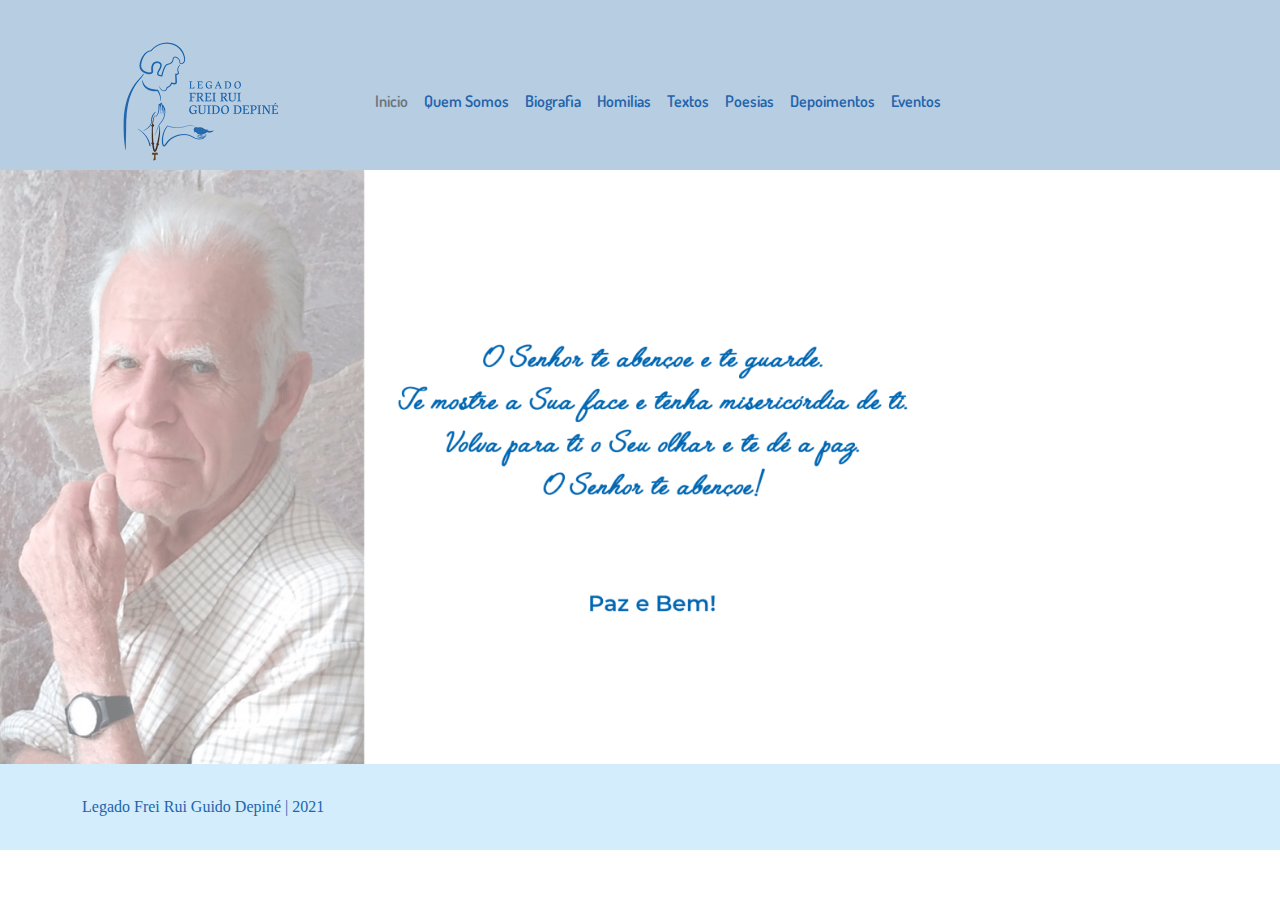
==== index.html @ 9355dae0 "first" ====
<!DOCTYPE html>
<html lang="en">

<head>
  <meta charset="UTF-8">
  <meta http-equiv="X-UA-Compatible" content="IE=edge">
  <meta name="viewport" content="width=device-width, initial-scale=1.0">
  <title>Free rounded-circle</title>
  <link rel="stylesheet" href="css/bootstrap.min.css">
  <link rel="stylesheet" href="/css/style.css">
  <link rel="preconnect" href="https://fonts.googleapis.com">
  <link rel="preconnect" href="https://fonts.gstatic.com" crossorigin>
  <link href="https://fonts.googleapis.com/css2?family=Dosis:wght@200;300;400;500;600;700;800&display=swap" rel="stylesheet">
  <!-- Font Awesome -->
  <link rel="stylesheet" href="https://use.fontawesome.com/releases/v5.3.1/css/all.css" integrity="sha384-mzrmE5qonljUremFsqc01SB46JvROS7bZs3IO2EmfFsd15uHvIt+Y8vEf7N7fWAU" crossorigin="anonymous">

</head>

<body>
  <header class="p-3 bg-custom-header text-white">
    <div id="teste" class="container">
      <div class="d-flex flex-wrap align-items-center justify-content-center justify-content-lg-start">
        <a href="/" class="d-flex align-items-center mb-2 mb-lg-0 text-white text-decoration-none">
          <img src="/imgs/logo.png" width="170" height="170" alt="">

          <ul class="mg-left nav col-12 col-lg-auto me-lg-auto mb-2 justify-content-center mb-md-0">
            <li><a href="#" class="nav-link px-2 text-secondary">Inicio</a></li>

            <div class="drop-fonts dropdown nav-link px-2 text-bg">
              <a class="drop-color" type="button" id="dropdownMenuButton1" data-bs-toggle="dropdown" aria-expanded="false">
                Quem Somos
              </a>


              <ul class="dropdown-menu" aria-labelledby="dropdownMenuButton1">
                <li><a class="dropdown-item nav-link text-sub px-2" href="#quem-somos">Quem Somos</a></li>
                <li><a class="dropdown-item nav-link text-sub px-2" href="#">Carisma Franciscano</a></li>

              </ul>
            </div>
            <li><a href="#" class="nav-link px-2 text-bg">Biografia</a></li>
            <li><a href="#" class="nav-link px-2 text-bg">Homilias</a></li>
            <li><a href="#" class="nav-link px-2 text-bg">Textos</a></li>
            <li><a href="#" class="nav-link px-2 text-bg">Poesias</a></li>
            <div class="drop-fonts dropdown nav-link px-2 text-bg">
              <a class="drop-color" type="button" id="dropdownMenuButton1" data-bs-toggle="dropdown" aria-expanded="false">
                Depoimentos
              </a>


              <ul class="dropdown-menu" aria-labelledby="dropdownMenuButton1">
                <li><a class="dropdown-item nav-link text-sub px-2" href="#">Depoimentos</a></li>
                <li><a class="dropdown-item nav-link text-sub px-2" href="#">Histórias do Frei Rui </a></li>

              </ul>
            </div>
            <div class="drop-fonts dropdown nav-link px-2 text-bg">
              <a class="drop-color" type="button" id="dropdownMenuButton1" data-bs-toggle="dropdown" aria-expanded="false">
                Eventos
              </a>


              <ul class="dropdown-menu" aria-labelledby="dropdownMenuButton1">
                <li><a class="dropdown-item nav-link text-sub px-2" href="#">Eventos</a></li>
                <li><a class="dropdown-item nav-link text-sub px-2" href="#">Ações Culturais</a></li>
                <li><a class="dropdown-item nav-link text-sub px-2" href="#">Ações de Ajuda ao Próximo
                  </a></li>

              </ul>
            </div>

          </ul>





      </div>
    </div>
  </header>

  <section id="home">
    <div class="row">
      <div class="col-md-6 d-flex align-self-center">
        <img width="940" height="594" src="/imgs/home-mensagem.png" alt="">
      </div>


  </section>


  <footer class="">
    <div class="container">
      <div class="row">
        <div class="col-md-8">
          <span>Legado Frei Rui Guido Depiné | 2021
          </span>
        </div>
        <div class="col-md-4 d-flex justify-content-end">
          <a href="" class="btn btn-outline">
            <i class="fab fa-facebook"></i>
          </a>

          <a href="" class="btn btn-outline ml-2">
            <i class="fab fa-youtube"></i>
          </a>
        </div>
      </div>
    </div>
  </footer>

  </div>




  <script src="js/bootstrap.bundle.min.js"></script>

</body>

</html>
---- css/style.css ----
* {
  margin: 0;
  padding: 0;
  box-sizing: border-box;
}

/* body {
  margin: 0;
} */

.bg-custom-header {
  background-color: #b7cde2;
}

.text-bg {
  color: #2364ac !important;
}

.dropdown:hover > .dropdown-menu {
  display: block;
  background-color: #91b4d5;
  border: none;
  color: white !important;
}

.text-sub {
  color: white;
}

.drop-color {
  text-decoration: none;
  color: #2364ac;
}

.container li {
  font-weight: 600;
  font-family: dosis;
}

.drop-fonts {
  font-weight: 600;
  font-family: dosis;
}

.mg-left {
  margin-left: 80px;
}

#teste li a:hover {
  color: #464e52 !important;
}

.drop-color:hover {
  color: #464e52;
}

/* header */
header {
  height: 170px;
  width: 1349px;
}
/* Fim header */

/* Footer */

footer {
  background-color: #d3edfc;
  padding-top: 31px;
  padding-bottom: 31px;
  color: #2264ac;
  font-family: roboto;
  font-weight: 300;
}

/* Quem somos */

.h1-quemsomos h1 {
  color: #2264ac;
  font-family: 'Dosis', Arial, Helvetica, 'Nimbus Sans L', sans-serif;
  font-size: 40px;
  line-height: 52px;
  font-weight: normal;
  font-style: normal;
  text-transform: none;
  text-decoration: none;
  padding-top: 30px;
  margin-top: 0px;
  margin-bottom: 20px;
}

.p-quemsomos p {
  font-family: 'Roboto', Arial, Helvetica, 'Nimbus Sans L', sans-serif;
  font-size: 16px;
  line-height: 24px;
  font-weight: 300;
  font-style: normal;
  padding: 0 0 20px;
  margin: 0;
}

.p-center {
  width: 980px;
  padding: 0 20px;
  margin: 0 auto;
}

.p-carisma p {
  font-family: 'Roboto', Arial, Helvetica, 'Nimbus Sans L', sans-serif;
  font-size: 16px;
  line-height: 24px;
  font-weight: 300;
  font-style: normal;
  padding: 0 0 20px;
  margin: 0;
}

.h2-carisma {
  font-family: 'Dosis', Arial, Helvetica, 'Nimbus Sans L', sans-serif;
  font-size: 24px;
  line-height: 32px;
  font-weight: 500;
  font-style: normal;
  text-transform: none;
  text-decoration: none;
}
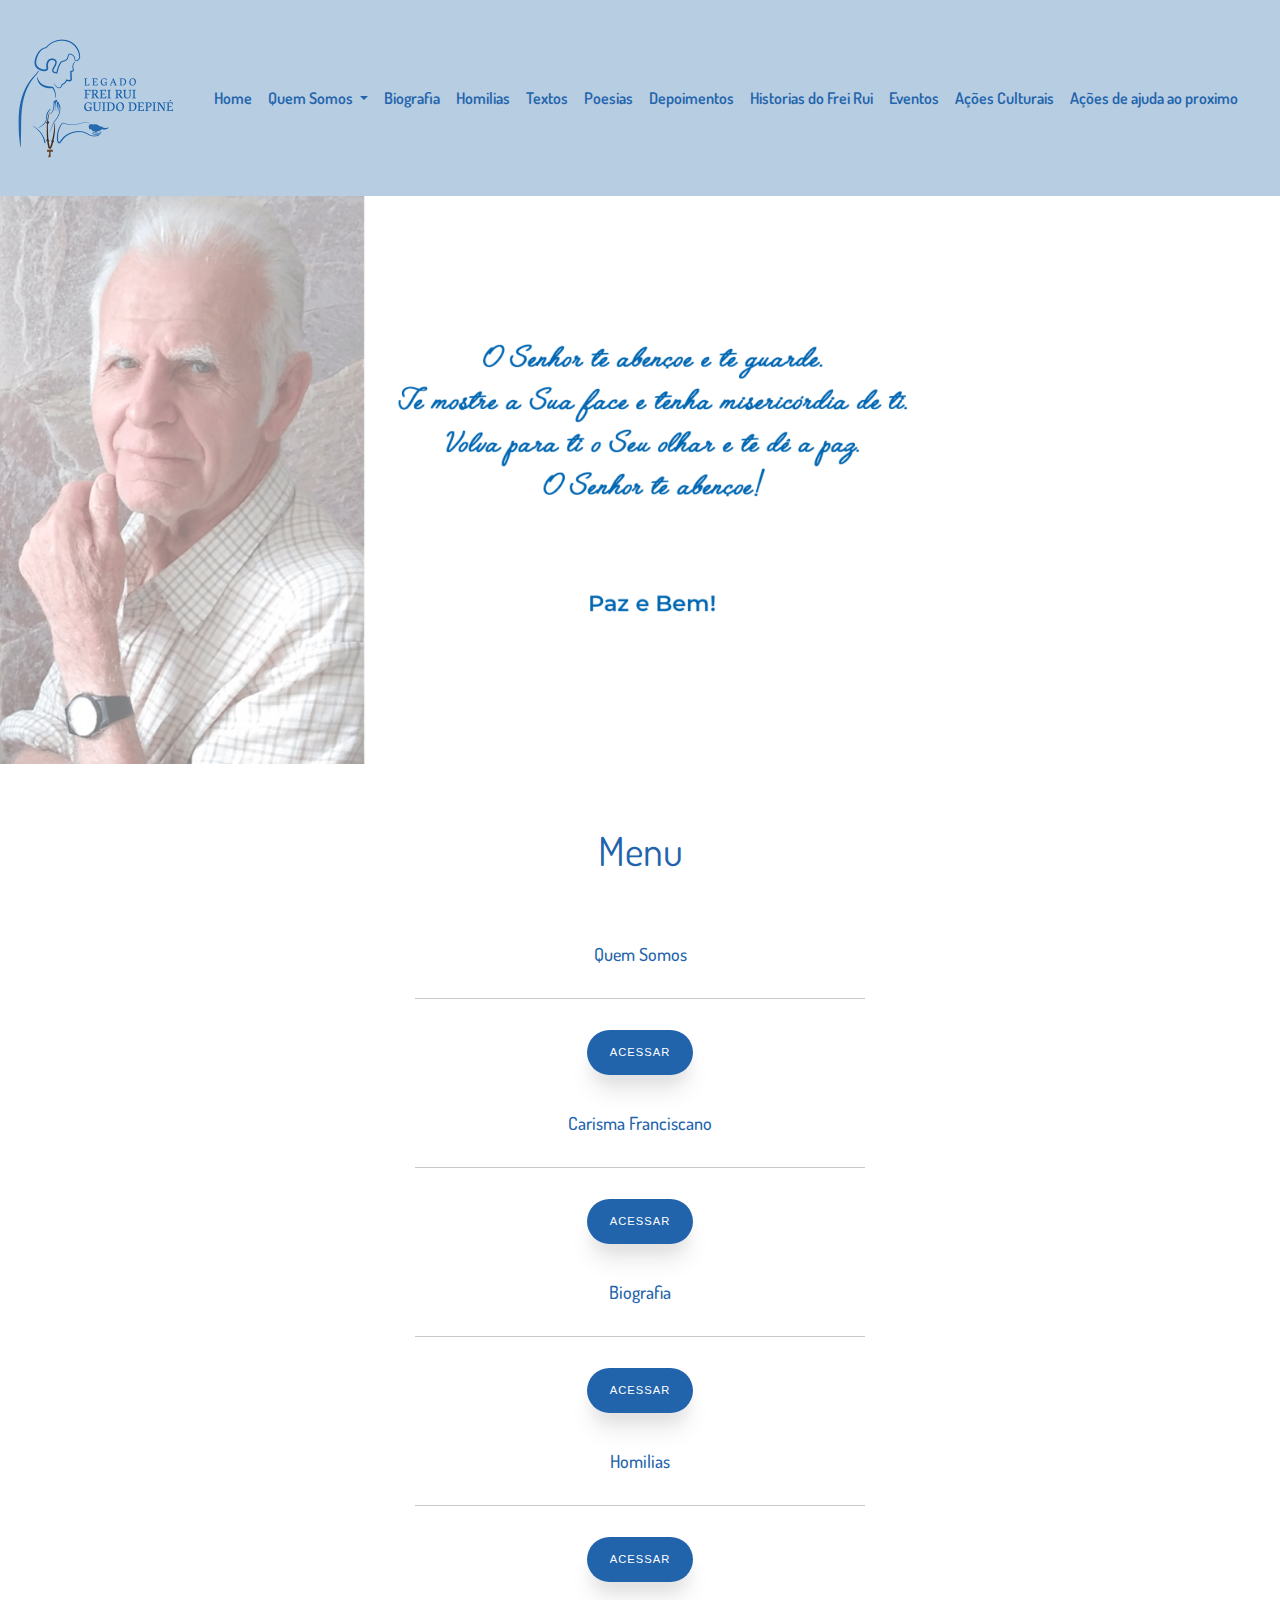
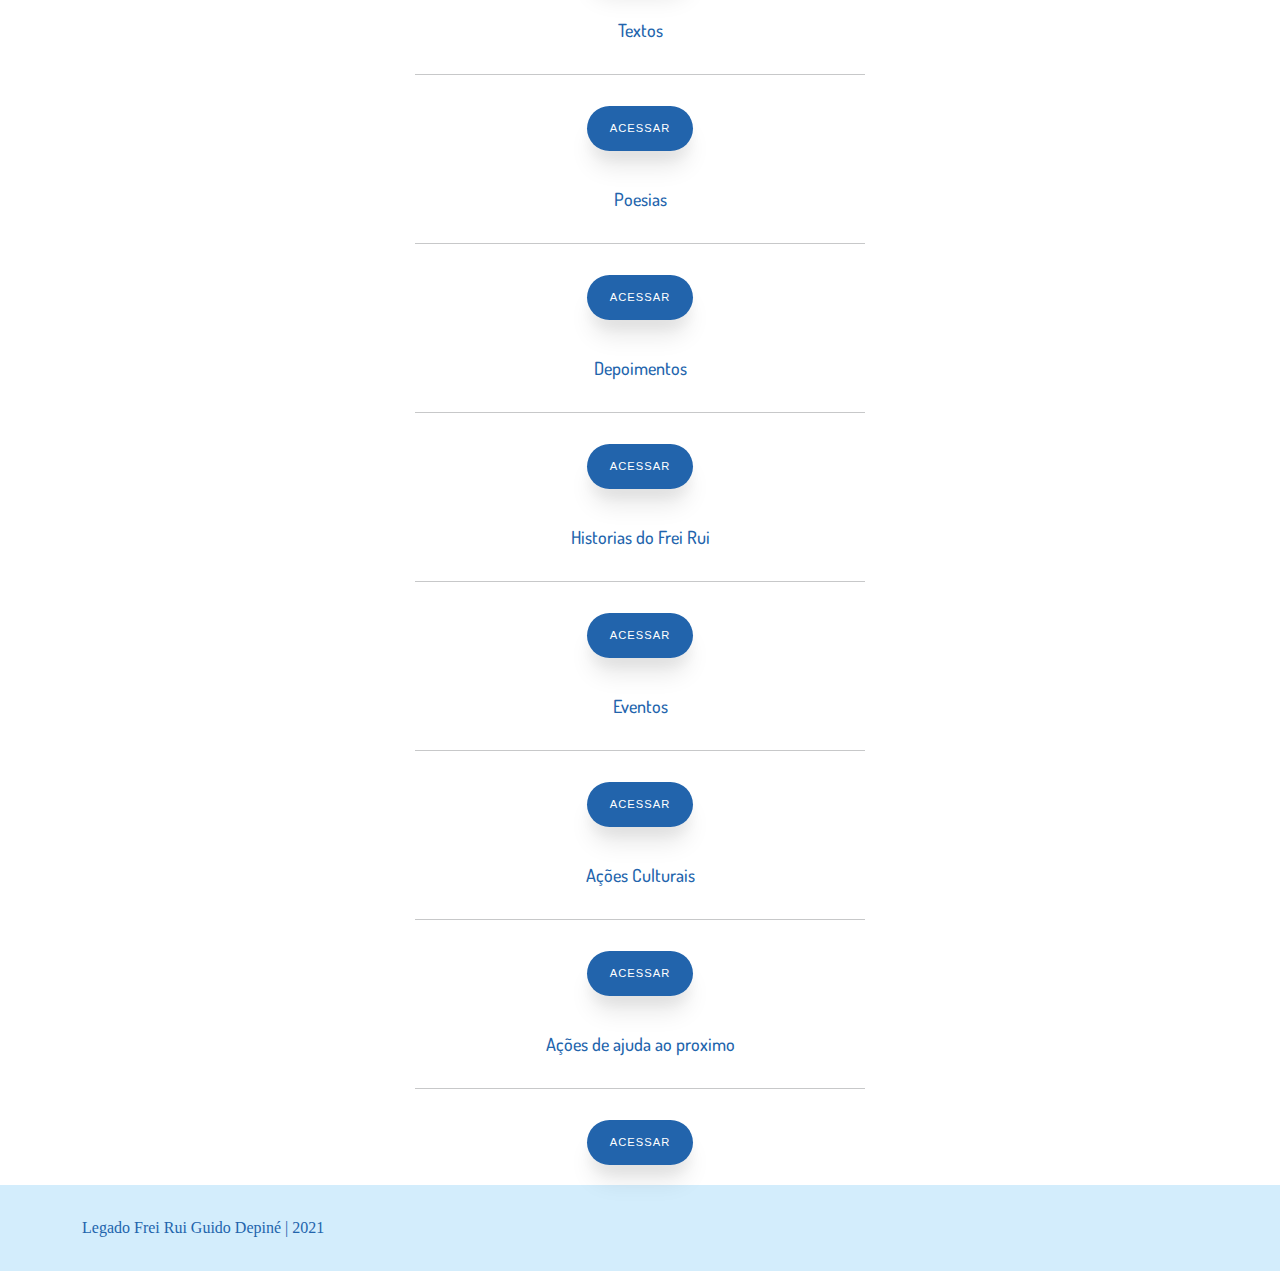
==== commit 95b71eca: "atualizacaodetalhes" ====
--- a/index.html
+++ b/index.html
@@ -5,7 +5,7 @@
   <meta charset="UTF-8">
   <meta http-equiv="X-UA-Compatible" content="IE=edge">
   <meta name="viewport" content="width=device-width, initial-scale=1.0">
-  <title>Free rounded-circle</title>
+  <title>Home</title>
   <link rel="stylesheet" href="css/bootstrap.min.css">
   <link rel="stylesheet" href="/css/style.css">
   <link rel="preconnect" href="https://fonts.googleapis.com">
@@ -17,91 +17,180 @@
 </head>
 
 <body>
-  <header class="p-3 bg-custom-header text-white">
-    <div id="teste" class="container">
-      <div class="d-flex flex-wrap align-items-center justify-content-center justify-content-lg-start">
-        <a href="/" class="d-flex align-items-center mb-2 mb-lg-0 text-white text-decoration-none">
+  <header class=" text-white">
+    <nav class="navbar navbar-expand-lg navbar-light bg-light">
+      <div class="container-fluid">
+        <a class="navbar-brand" href="index.html">
           <img src="/imgs/logo.png" width="170" height="170" alt="">
-
-          <ul class="mg-left nav col-12 col-lg-auto me-lg-auto mb-2 justify-content-center mb-md-0">
-            <li><a href="#" class="nav-link px-2 text-secondary">Inicio</a></li>
-
-            <div class="drop-fonts dropdown nav-link px-2 text-bg">
-              <a class="drop-color" type="button" id="dropdownMenuButton1" data-bs-toggle="dropdown" aria-expanded="false">
+        </a>
+        <button class="navbar-toggler" type="button" data-bs-toggle="collapse" data-bs-target="#navbarSupportedContent" aria-controls="navbarSupportedContent" aria-expanded="false" aria-label="Toggle navigation">
+          <span class="navbar-toggler-icon"></span>
+        </button>
+        <div class="drop-fonts px-2 text-bg collapse navbar-collapse" id="navbarSupportedContent">
+          <ul class="navbar-nav me-auto mb-2 mb-lg-0">
+            <li class="nav-item">
+              <a class="nav-link active" aria-current="page" href="index.html">Home</a>
+            </li>
+
+            <li class="nav-item dropdown">
+              <a class="nav-link dropdown-toggle" href="#" id="navbarDropdown" role="button" data-bs-toggle="dropdown" aria-expanded="false">
                 Quem Somos
               </a>
-
-
-              <ul class="dropdown-menu" aria-labelledby="dropdownMenuButton1">
-                <li><a class="dropdown-item nav-link text-sub px-2" href="#quem-somos">Quem Somos</a></li>
-                <li><a class="dropdown-item nav-link text-sub px-2" href="#">Carisma Franciscano</a></li>
-
+              <ul class="dropdown-menu" aria-labelledby="navbarDropdown">
+                <li><a class="dropdown-item" href="quem-somos.html">Quem Somos</a></li>
+                <li><a class="dropdown-item" href="carisma-franciscano.html">Carisma Franciscano</a></li>
               </ul>
-            </div>
-            <li><a href="#" class="nav-link px-2 text-bg">Biografia</a></li>
-            <li><a href="#" class="nav-link px-2 text-bg">Homilias</a></li>
-            <li><a href="#" class="nav-link px-2 text-bg">Textos</a></li>
-            <li><a href="#" class="nav-link px-2 text-bg">Poesias</a></li>
-            <div class="drop-fonts dropdown nav-link px-2 text-bg">
-              <a class="drop-color" type="button" id="dropdownMenuButton1" data-bs-toggle="dropdown" aria-expanded="false">
-                Depoimentos
-              </a>
-
-
-              <ul class="dropdown-menu" aria-labelledby="dropdownMenuButton1">
-                <li><a class="dropdown-item nav-link text-sub px-2" href="#">Depoimentos</a></li>
-                <li><a class="dropdown-item nav-link text-sub px-2" href="#">Histórias do Frei Rui </a></li>
-
-              </ul>
-            </div>
-            <div class="drop-fonts dropdown nav-link px-2 text-bg">
-              <a class="drop-color" type="button" id="dropdownMenuButton1" data-bs-toggle="dropdown" aria-expanded="false">
-                Eventos
-              </a>
-
-
-              <ul class="dropdown-menu" aria-labelledby="dropdownMenuButton1">
-                <li><a class="dropdown-item nav-link text-sub px-2" href="#">Eventos</a></li>
-                <li><a class="dropdown-item nav-link text-sub px-2" href="#">Ações Culturais</a></li>
-                <li><a class="dropdown-item nav-link text-sub px-2" href="#">Ações de Ajuda ao Próximo
-                  </a></li>
-
-              </ul>
-            </div>
+
+
+
+            <li class="nav-item">
+              <a class="nav-link" href="biografia.html">Biografia</a>
+            </li>
+
+            <li class="nav-item">
+              <a class="nav-link" href="homilias.html">Homilias</a>
+            </li>
+
+            <li class="nav-item">
+              <a class="nav-link" href="textos.html">Textos</a>
+            </li>
+
+            <li class="nav-item">
+              <a class="nav-link" href="poesias.html">Poesias</a>
+            </li>
+
+            <li class="nav-item">
+              <a class="nav-link" href="depoimentos.html">Depoimentos</a>
+            </li>
+
+            <li class="nav-item">
+              <a class="nav-link" href="historias-frei-rui.html">Historias do Frei Rui</a>
+            </li>
+
+            <li class="nav-item">
+              <a class="nav-link" href="eventos.html">Eventos</a>
+            </li>
+
+            <li class="nav-item">
+              <a class="nav-link" href="acoes-culturais.html">Ações Culturais</a>
+            </li>
+
+            <li class="nav-item">
+              <a class="nav-link" href="acoes-ajuda-ao-proximo.html">Ações de ajuda ao proximo</a>
+            </li>
+
+
+
+            </li>
+
+
 
           </ul>
 
-
-
-
-
-      </div>
-    </div>
+        </div>
+      </div>
+    </nav>
   </header>
+
+  
 
   <section id="home">
     <div class="row">
       <div class="col-md-6 d-flex align-self-center">
-        <img width="940" height="594" src="/imgs/home-mensagem.png" alt="">
-      </div>
-
-
+        <img class="img-mobile" width="940" height="594" src="/imgs/home-mensagem.png" alt="">
+      </div>
+
+
+      <div style="padding-bottom: 30px; padding-top: 30px;" class="d-flex justify-content-center h1-quemsomos">
+        <h1>Menu
+        </h1>
+      </div>
+
+
+
+      <div class="d-flex title-homilias flex-column align-items-center justify-content-center">
+        <span class="span-padding">Quem Somos</span>
+        <hr color="#544f4f" width="450">
+
+        <div class="btn-custom"><button class="button-bb">Acessar</button></div>
+      </div>
+
+
+      <div class=" d-flex title-homilias flex-column align-items-center justify-content-center">
+        <span class="span-padding">Carisma Franciscano</span>
+        <hr color="#544f4f" width="450">
+        <div class="btn-custom"><button class="button-bb">Acessar</button></div>
+      </div>
+
+      <div class=" d-flex title-homilias flex-column align-items-center justify-content-center">
+        <span class="span-padding">Biografia</span>
+        <hr color="#544f4f" width="450">
+        <div class="btn-custom"><button class="button-bb">Acessar</button></div>
+      </div>
+
+      <div class=" d-flex title-homilias flex-column align-items-center justify-content-center">
+        <span class="span-padding">Homilias</span>
+        <hr color="#544f4f" width="450">
+        <div class="btn-custom"><button class="button-bb">Acessar</button></div>
+      </div>
+
+      <div class=" d-flex title-homilias flex-column align-items-center justify-content-center">
+        <span class="span-padding">Textos</span>
+        <hr color="#544f4f" width="450">
+        <div class="btn-custom"><button class="button-bb">Acessar</button></div>
+      </div>
+
+      <div class=" d-flex title-homilias flex-column align-items-center justify-content-center">
+        <span class="span-padding">Poesias</span>
+        <hr color="#544f4f" width="450">
+        <div class="btn-custom"><button class="button-bb">Acessar</button></div>
+      </div>
+
+      <div class=" d-flex title-homilias flex-column align-items-center justify-content-center">
+        <span class="span-padding">Depoimentos</span>
+        <hr color="#544f4f" width="450">
+        <div class="btn-custom"><button class="button-bb">Acessar</button></div>
+      </div>
+
+      <div class=" d-flex title-homilias flex-column align-items-center justify-content-center">
+        <span class="span-padding">Historias do Frei Rui</span>
+        <hr color="#544f4f" width="450">
+        <div class="btn-custom"><button class="button-bb">Acessar</button></div>
+      </div>
+
+      <div class=" d-flex title-homilias flex-column align-items-center justify-content-center">
+        <span class="span-padding">Eventos</span>
+        <hr color="#544f4f" width="450">
+        <div class="btn-custom"><button class="button-bb">Acessar</button></div>
+      </div>
+
+      <div class=" d-flex title-homilias flex-column align-items-center justify-content-center">
+        <span class="span-padding">Ações Culturais</span>
+        <hr color="#544f4f" width="450">
+        <div class="btn-custom"><button class="button-bb">Acessar</button></div>
+      </div>
+
+      <div class=" d-flex title-homilias flex-column align-items-center justify-content-center">
+        <span class="span-padding">Ações de ajuda ao proximo</span>
+        <hr color="#544f4f" width="450">
+        <div class="btn-custom"><button class="button-bb">Acessar</button></div>
+      </div>
   </section>
 
 
   <footer class="">
     <div class="container">
       <div class="row">
-        <div class="col-md-8">
+        <div class="col-md-8 text-footer">
           <span>Legado Frei Rui Guido Depiné | 2021
           </span>
         </div>
-        <div class="col-md-4 d-flex justify-content-end">
-          <a href="" class="btn btn-outline">
+        <div class="col-md-4 d-flex justify-content-end icons-footer">
+          <a href="https://www.facebook.com/Legado-do-Frei-Rui-Depin%C3%A9-101772318808572/" class="btn btn-outline">
             <i class="fab fa-facebook"></i>
           </a>
 
-          <a href="" class="btn btn-outline ml-2">
+          <a href="https://www.youtube.com/channel/UCNC-pWwv7UpVAOZ9nBH7-HA" class="btn btn-outline ml-2">
             <i class="fab fa-youtube"></i>
           </a>
         </div>
@@ -113,7 +202,7 @@
 
 
 
-
+  <script src="https://cdn.jsdelivr.net/npm/bootstrap@5.0.2/dist/js/bootstrap.bundle.min.js" integrity="sha384-MrcW6ZMFYlzcLA8Nl+NtUVF0sA7MsXsP1UyJoMp4YLEuNSfAP+JcXn/tWtIaxVXM" crossorigin="anonymous"></script>
   <script src="js/bootstrap.bundle.min.js"></script>
 
 </body>
--- a/css/style.css
+++ b/css/style.css
@@ -4,15 +4,15 @@
   box-sizing: border-box;
 }
 
-/* body {
-  margin: 0;
-} */
+body {
+  overflow-x: hidden;
+}
 
 .bg-custom-header {
   background-color: #b7cde2;
 }
 
-.text-bg {
+.text-bg a {
   color: #2364ac !important;
 }
 
@@ -58,6 +58,10 @@
 header {
   height: 170px;
   width: 1349px;
+}
+
+.navbar {
+  z-index: 999;
 }
 /* Fim header */
 
@@ -99,6 +103,12 @@
 }
 
 .p-center {
+  /* width: 980px; */
+  padding: 0 20px;
+  margin: 0 auto;
+}
+
+.p-text-center {
   width: 980px;
   padding: 0 20px;
   margin: 0 auto;
@@ -123,3 +133,199 @@
   text-transform: none;
   text-decoration: none;
 }
+
+#homilias a {
+  color: #44364e;
+  font-family: 'Dosis', Arial, Helvetica, 'Nimbus Sans L', sans-serif;
+  font-size: 18px;
+  line-height: 26px;
+  font-weight: 500;
+  font-style: normal;
+  text-transform: none;
+  text-decoration: none;
+}
+
+.borda-custom {
+  border-bottom: 2px solid red;
+  width: 20px;
+  height: 1;
+}
+
+.title-homilias span {
+  font-family: 'Dosis', Arial, Helvetica, 'Nimbus Sans L', sans-serif;
+  font-size: 18px;
+  line-height: 26px;
+  font-weight: 500;
+  font-style: normal;
+  text-transform: none;
+  text-decoration: none;
+  color: #2264ac;
+}
+
+.span-padding {
+  padding: 15px 25px;
+}
+
+.btn-custom {
+  padding: 15px 0 20px;
+}
+
+.button-bb {
+  background: #2264ac;
+
+  height: 45px;
+  border: none;
+  border-radius: 100px;
+  padding: 0px 23px;
+
+  animation: 1s ease 0s 1 normal forwards running lbWRkT;
+  cursor: pointer;
+  transition: all 0.3s ease 0s;
+  box-shadow: rgb(0 0 0 / 10%) 0px 20px 25px -5px, rgb(0 0 0 / 3%) 0px 10px 10px;
+  font-family: 'Roboto', sans-serif;
+  font-size: 0.7rem;
+  font-weight: 500;
+  letter-spacing: 1px;
+  text-transform: uppercase;
+  text-decoration: none;
+  color: rgb(255, 255, 255);
+}
+
+.h2-acoes h2 {
+  margin: 0 0 20px;
+  padding: 0;
+  font-family: 'Dosis', Arial, Helvetica, 'Nimbus Sans L', sans-serif;
+  font-size: 24px;
+  line-height: 32px;
+  font-weight: 500;
+  font-style: normal;
+  text-transform: none;
+  text-decoration: none;
+}
+
+.h5-title {
+  font-family: 'Dosis', Arial, Helvetica, 'Nimbus Sans L', sans-serif;
+  font-size: 24px;
+  line-height: 32px;
+  font-weight: 500;
+  font-style: normal;
+  text-transform: none;
+  text-decoration: none;
+}
+
+.bg-light {
+  background: #b7cde2 !important;
+}
+
+/* // Dispositivos extra small (telefones em modo retrato, com menos de 576px) */
+@media (max-width: 575.98px) {
+  html,
+  body {
+    overflow-x: hidden;
+    overflow-y: scroll;
+  }
+
+  header {
+    width: 414px;
+    height: 196px;
+  }
+
+  .p-center {
+    /* width: auto; */
+    /* width: 980px; */
+    padding: 0 48px;
+    margin: 0 auto;
+  }
+
+  .p-text-center {
+    width: auto;
+    padding: 0 20px;
+    margin: 0 auto;
+  }
+
+  .img-responsivo {
+    width: 310px;
+    height: 243px;
+  }
+
+  .h1-quemsomos h1 {
+    font-size: 30px;
+  }
+
+  .card-size {
+    width: 267px;
+  }
+
+  .centro-card {
+    display: block;
+  }
+
+  .text-footer {
+    display: flex;
+    justify-content: center;
+    align-items: center;
+  }
+
+  .icons-footer {
+    justify-content: center !important;
+  }
+
+  .img-mobile {
+    width: 408px;
+    height: 310px;
+  }
+}
+
+/* // Dispositivos small (telefones em modo paisagem, com menos de 768px) */
+@media (max-width: 767.98px) {
+}
+
+/* // Dispositivos médios (tablets com menos de 992px) */
+
+/* // Dispositivos large (desktops com menos de 1200px) */
+@media (max-width: 1199.98px) {
+}
+
+/* // Dispositivos extra large (desktops grandes)
+// Nenhuma media query, já que o breakpoint extra large não possui nenhum limite acima. */
+
+/* @media (max-width: 991.98px) {
+  html,
+  body {
+    overflow-x: hidden;
+    overflow-y: scroll;
+  }
+
+  header {
+    width: 768px;
+  }
+
+  .centro-card {
+    display: block;
+  }
+
+  .p-center {
+       padding: 0 205px;
+    margin: 0 auto;
+  }
+
+  .p-text-center {
+    width: auto;
+    padding: 0 20px;
+    margin: 0 auto;
+  }
+
+  .img-responsivo {
+    width: 390px;
+    height: 300px;
+  }
+
+  .h1-quemsomos h1 {
+    font-size: 30px;
+  }
+
+  .card-size {
+    width: 267px;
+  }
+}
+ */
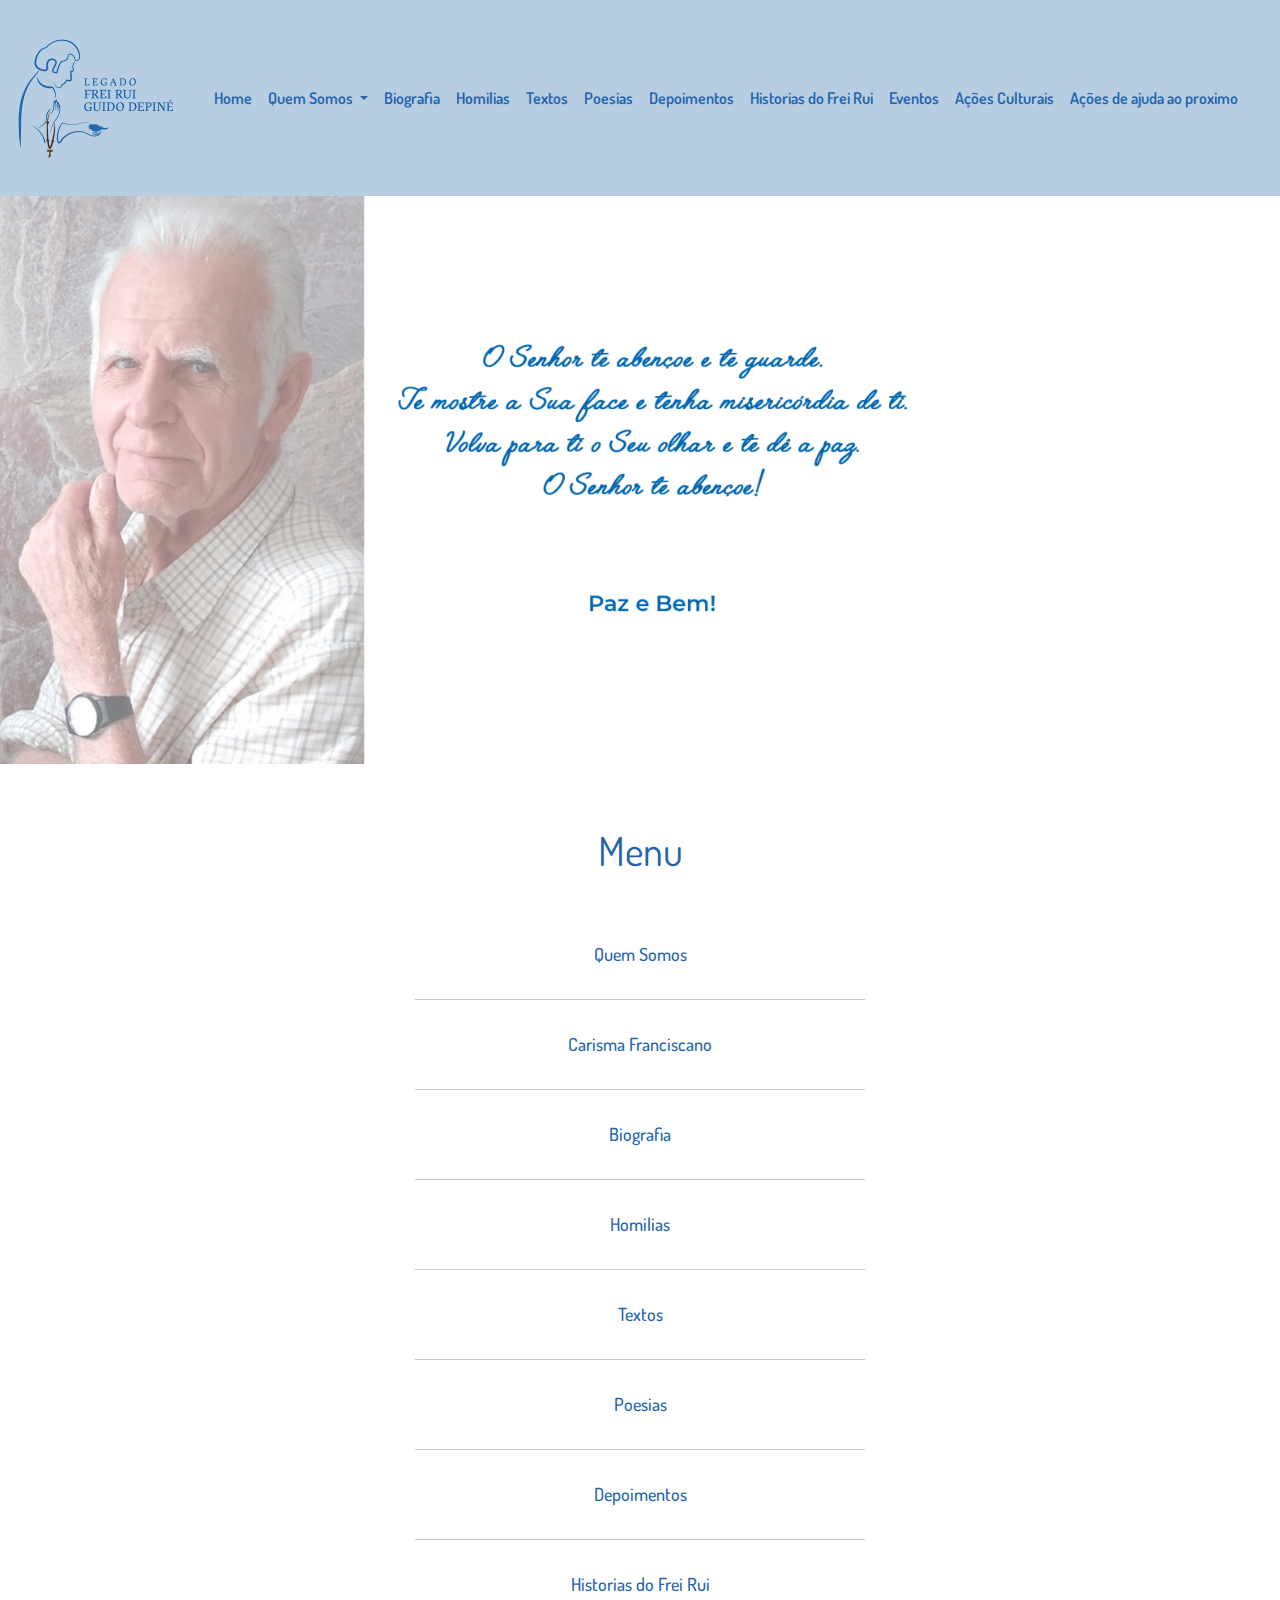
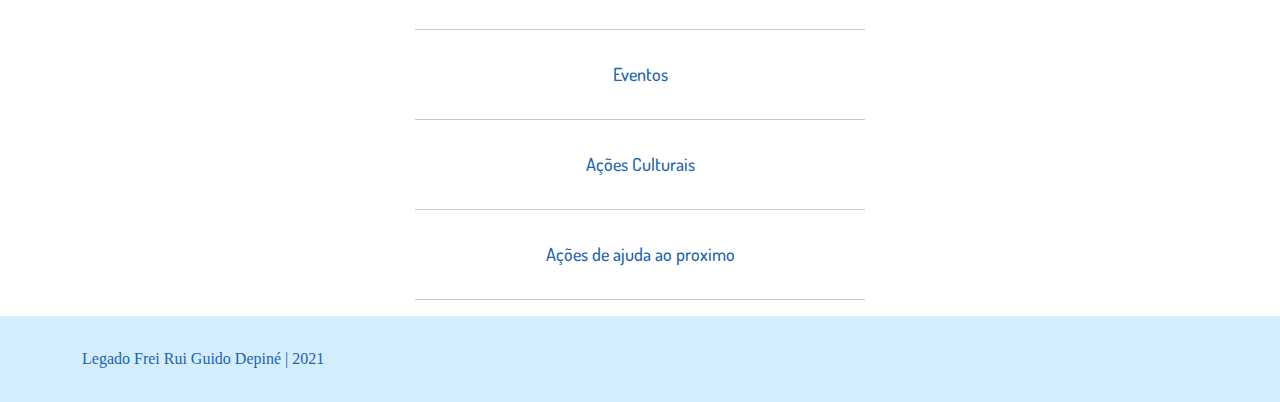
==== commit b506172c: "upvesperavirada" ====
--- a/index.html
+++ b/index.html
@@ -92,7 +92,7 @@
     </nav>
   </header>
 
-  
+
 
   <section id="home">
     <div class="row">
@@ -109,71 +109,95 @@
 
 
       <div class="d-flex title-homilias flex-column align-items-center justify-content-center">
-        <span class="span-padding">Quem Somos</span>
-        <hr color="#544f4f" width="450">
-
-        <div class="btn-custom"><button class="button-bb">Acessar</button></div>
-      </div>
-
-
-      <div class=" d-flex title-homilias flex-column align-items-center justify-content-center">
-        <span class="span-padding">Carisma Franciscano</span>
-        <hr color="#544f4f" width="450">
-        <div class="btn-custom"><button class="button-bb">Acessar</button></div>
-      </div>
-
-      <div class=" d-flex title-homilias flex-column align-items-center justify-content-center">
-        <span class="span-padding">Biografia</span>
-        <hr color="#544f4f" width="450">
-        <div class="btn-custom"><button class="button-bb">Acessar</button></div>
-      </div>
-
-      <div class=" d-flex title-homilias flex-column align-items-center justify-content-center">
-        <span class="span-padding">Homilias</span>
-        <hr color="#544f4f" width="450">
-        <div class="btn-custom"><button class="button-bb">Acessar</button></div>
-      </div>
-
-      <div class=" d-flex title-homilias flex-column align-items-center justify-content-center">
-        <span class="span-padding">Textos</span>
-        <hr color="#544f4f" width="450">
-        <div class="btn-custom"><button class="button-bb">Acessar</button></div>
-      </div>
-
-      <div class=" d-flex title-homilias flex-column align-items-center justify-content-center">
-        <span class="span-padding">Poesias</span>
-        <hr color="#544f4f" width="450">
-        <div class="btn-custom"><button class="button-bb">Acessar</button></div>
-      </div>
-
-      <div class=" d-flex title-homilias flex-column align-items-center justify-content-center">
-        <span class="span-padding">Depoimentos</span>
-        <hr color="#544f4f" width="450">
-        <div class="btn-custom"><button class="button-bb">Acessar</button></div>
-      </div>
-
-      <div class=" d-flex title-homilias flex-column align-items-center justify-content-center">
-        <span class="span-padding">Historias do Frei Rui</span>
-        <hr color="#544f4f" width="450">
-        <div class="btn-custom"><button class="button-bb">Acessar</button></div>
-      </div>
-
-      <div class=" d-flex title-homilias flex-column align-items-center justify-content-center">
-        <span class="span-padding">Eventos</span>
-        <hr color="#544f4f" width="450">
-        <div class="btn-custom"><button class="button-bb">Acessar</button></div>
-      </div>
-
-      <div class=" d-flex title-homilias flex-column align-items-center justify-content-center">
-        <span class="span-padding">Ações Culturais</span>
-        <hr color="#544f4f" width="450">
-        <div class="btn-custom"><button class="button-bb">Acessar</button></div>
-      </div>
-
-      <div class=" d-flex title-homilias flex-column align-items-center justify-content-center">
-        <span class="span-padding">Ações de ajuda ao proximo</span>
-        <hr color="#544f4f" width="450">
-        <div class="btn-custom"><button class="button-bb">Acessar</button></div>
+
+        <span class="span-padding">
+          <a href="quem-somos.html">Quem Somos</a>
+        </span>
+
+        <hr color="#544f4f" width="450">
+
+
+      </div>
+
+
+      <div class=" d-flex title-homilias flex-column align-items-center justify-content-center">
+        <span class="span-padding">
+          <a href="carisma-franciscano.html">Carisma Franciscano</a>
+        </span>
+        <hr color="#544f4f" width="450">
+
+      </div>
+
+      <div class=" d-flex title-homilias flex-column align-items-center justify-content-center">
+        <span class="span-padding">
+          <a href="biografia.html">Biografia</a>
+        </span>
+        <hr color="#544f4f" width="450">
+
+      </div>
+
+      <div class=" d-flex title-homilias flex-column align-items-center justify-content-center">
+        <span class="span-padding">
+          <a href="homilias.html">Homilias</a>
+        </span>
+        <hr color="#544f4f" width="450">
+
+      </div>
+
+      <div class=" d-flex title-homilias flex-column align-items-center justify-content-center">
+        <span class="span-padding">
+          <a href="textos.html">Textos</a>
+        </span>
+        <hr color="#544f4f" width="450">
+
+      </div>
+
+      <div class=" d-flex title-homilias flex-column align-items-center justify-content-center">
+        <span class="span-padding">
+          <a href="poesias.html">Poesias</a>
+        </span>
+        <hr color="#544f4f" width="450">
+
+      </div>
+
+      <div class=" d-flex title-homilias flex-column align-items-center justify-content-center">
+        <span class="span-padding">
+          <a href="depoimentos.html">Depoimentos</a>
+        </span>
+        <hr color="#544f4f" width="450">
+
+      </div>
+
+      <div class=" d-flex title-homilias flex-column align-items-center justify-content-center">
+        <span class="span-padding">
+          <a href="historias-frei-rui.html">Historias do Frei Rui</a>
+        </span>
+        <hr color="#544f4f" width="450">
+
+      </div>
+
+      <div class=" d-flex title-homilias flex-column align-items-center justify-content-center">
+        <span class="span-padding">
+          <a href="eventos.html">Eventos</a>
+        </span>
+        <hr color="#544f4f" width="450">
+
+      </div>
+
+      <div class=" d-flex title-homilias flex-column align-items-center justify-content-center">
+        <span class="span-padding">
+          <a href="acoes-culturais.html">Ações Culturais</a>
+        </span>
+        <hr color="#544f4f" width="450">
+
+      </div>
+
+      <div class=" d-flex title-homilias flex-column align-items-center justify-content-center">
+        <span class="span-padding">
+          <a href="acoes-ajuda-ao-proximo.html">Ações de ajuda ao proximo</a>
+        </span>
+        <hr color="#544f4f" width="450">
+
       </div>
   </section>
 
--- a/css/style.css
+++ b/css/style.css
@@ -151,7 +151,7 @@
   height: 1;
 }
 
-.title-homilias span {
+.title-homilias span a {
   font-family: 'Dosis', Arial, Helvetica, 'Nimbus Sans L', sans-serif;
   font-size: 18px;
   line-height: 26px;
@@ -226,14 +226,12 @@
   }
 
   header {
-    width: 414px;
+    width: 100%;
     height: 196px;
   }
 
   .p-center {
-    /* width: auto; */
-    /* width: 980px; */
-    padding: 0 48px;
+    padding: 0 30px;
     margin: 0 auto;
   }
 
@@ -249,7 +247,7 @@
   }
 
   .h1-quemsomos h1 {
-    font-size: 30px;
+    font-size: 27px;
   }
 
   .card-size {
@@ -271,8 +269,9 @@
   }
 
   .img-mobile {
-    width: 408px;
-    height: 310px;
+    width: 100%;
+    aspect-ratio: auto 940 / 594;
+    height: unset !important;
   }
 }
 
@@ -281,6 +280,30 @@
 }
 
 /* // Dispositivos médios (tablets com menos de 992px) */
+@media (min-width: 575.98px) and (max-width: 991.98px) {
+  header {
+    width: 102%;
+  }
+
+  body {
+    overflow-x: hidden;
+    overflow-y: scroll;
+  }
+
+  .p-text-center {
+    width: auto;
+  }
+
+  .col {
+    flex: 5 0 40% !important;
+  }
+
+  .img-mobile {
+    width: 206%;
+    aspect-ratio: auto 940 / 594;
+    height: unset !important;
+  }
+}
 
 /* // Dispositivos large (desktops com menos de 1200px) */
 @media (max-width: 1199.98px) {
